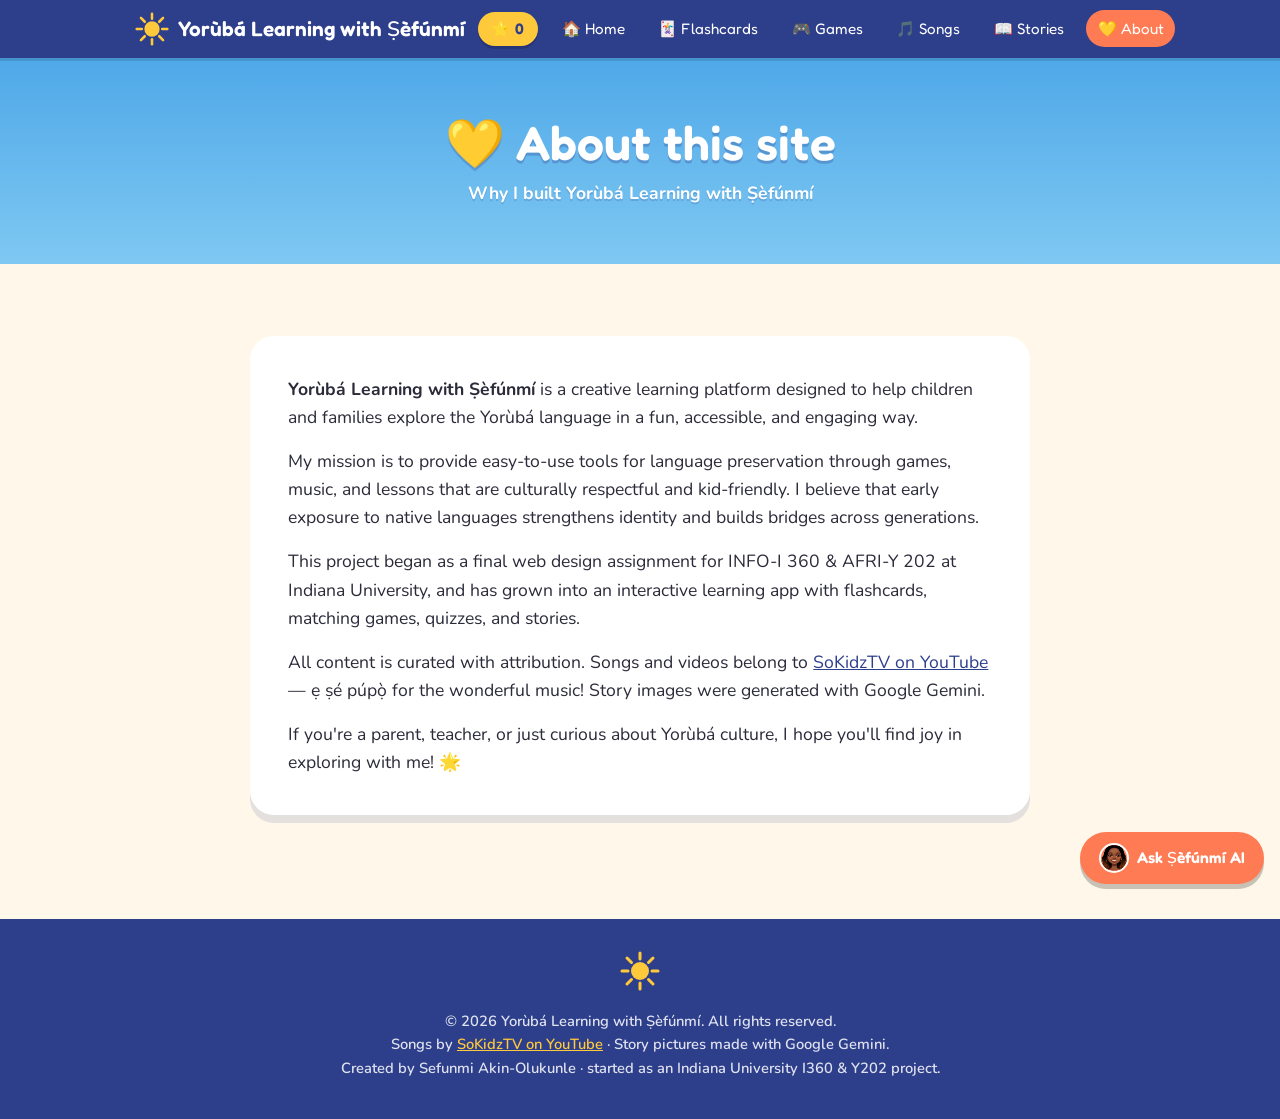
==== about.html @ fe702a05 "upload all html" ====
<!DOCTYPE html>
<html lang="en">
<head>
  <meta charset="UTF-8">
  <meta name="viewport" content="width=device-width, initial-scale=1.0">
  <title>About — Yorùbá Learning with Ṣèfúnmí</title>
  <meta name="description" content="Yorùbá Learning with Ṣèfúnmí — learn Yorùbá through flashcards, games, songs, and stories. Fun for kids and families!">
  <link rel="preconnect" href="https://fonts.googleapis.com">
  <link rel="preconnect" href="https://fonts.gstatic.com" crossorigin>
  <link href="https://fonts.googleapis.com/css2?family=Fredoka:wght@400;500;600&family=Nunito:wght@600;700;800&display=swap" rel="stylesheet">
  <link rel="stylesheet" href="css/styles.css">
</head>
<body>
  <header class="site-header">
    <div class="wrap bar">
      <a class="brand" href="index.html"><svg class="logo-sun" viewBox="0 0 40 40" aria-hidden="true"><circle cx="20" cy="20" r="9" fill="#ffc93c"/><g stroke="#ffc93c" stroke-width="3" stroke-linecap="round"><line x1="20" y1="2" x2="20" y2="8"/><line x1="20" y1="32" x2="20" y2="38"/><line x1="2" y1="20" x2="8" y2="20"/><line x1="32" y1="20" x2="38" y2="20"/><line x1="7" y1="7" x2="11.5" y2="11.5"/><line x1="28.5" y1="28.5" x2="33" y2="33"/><line x1="33" y1="7" x2="28.5" y2="11.5"/><line x1="11.5" y1="28.5" x2="7" y2="33"/></g></svg> Yorùbá Learning with Ṣèfúnmí</a>
      <span class="star-chip" id="star-chip" title="Stars you've earned">⭐ <span id="star-count">0</span></span>
      <button class="nav-toggle" id="nav-toggle" aria-expanded="false" aria-controls="site-nav">Menu</button>
      <nav class="site-nav" id="site-nav" aria-label="Main">
        <ul>
          <li><a href="index.html">🏠 Home</a></li>
          <li><a href="lessons.html">🃏 Flashcards</a></li>
          <li><a href="games.html">🎮 Games</a></li>
          <li><a href="songs.html">🎵 Songs</a></li>
          <li><a href="stories.html">📖 Stories</a></li>
          <li><a href="about.html" aria-current="page">💛 About</a></li>
        </ul>
      </nav>
    </div>
  </header>

  <section class="page-hero">
    <h1>💛 About this site</h1>
    <p>Why I built Yorùbá Learning with Ṣèfúnmí</p>
  </section>

  <section class="section">
    <div class="wrap">
      <div class="about-card anim-bounce">
        <p><strong>Yorùbá Learning with Ṣèfúnmí</strong> is a creative learning platform designed to help children and families explore the Yorùbá language in a fun, accessible, and engaging way.</p>
        <p>My mission is to provide easy-to-use tools for language preservation through games, music, and lessons that are culturally respectful and kid-friendly. I believe that early exposure to native languages strengthens identity and builds bridges across generations.</p>
        <p>This project began as a final web design assignment for INFO-I 360 &amp; AFRI-Y 202 at Indiana University, and has grown into an interactive learning app with flashcards, matching games, quizzes, and stories.</p>
        <p>All content is curated with attribution. Songs and videos belong to <a href="https://www.youtube.com/playlist?list=PLvyWSc3Rf-4h21iMtvp2aFP9dDpeBqy0P" rel="noopener">SoKidzTV on YouTube</a> — ẹ ṣé púpọ̀ for the wonderful music! Story images were generated with Google Gemini.</p>
        <p>If you're a parent, teacher, or just curious about Yorùbá culture, I hope you'll find joy in exploring with me! 🌟</p>
      </div>
    </div>
  </section>


  <footer class="site-footer">
    <svg class="foot-sun" viewBox="0 0 40 40" aria-hidden="true"><circle cx="20" cy="20" r="9" fill="#ffc93c"/><g stroke="#ffc93c" stroke-width="3" stroke-linecap="round"><line x1="20" y1="2" x2="20" y2="8"/><line x1="20" y1="32" x2="20" y2="38"/><line x1="2" y1="20" x2="8" y2="20"/><line x1="32" y1="20" x2="38" y2="20"/><line x1="7" y1="7" x2="11.5" y2="11.5"/><line x1="28.5" y1="28.5" x2="33" y2="33"/><line x1="33" y1="7" x2="28.5" y2="11.5"/><line x1="11.5" y1="28.5" x2="7" y2="33"/></g></svg>
    <p>&copy; 2026 Yorùbá Learning with Ṣèfúnmí. All rights reserved.</p>
    <p>Songs by <a href="https://www.youtube.com/playlist?list=PLvyWSc3Rf-4h21iMtvp2aFP9dDpeBqy0P" rel="noopener">SoKidzTV on YouTube</a> &middot; Story pictures made with Google Gemini.</p>
    <p>Created by Sefunmi Akin-Olukunle &middot; started as an Indiana University I360 &amp; Y202 project.</p>
  </footer>

  <button id="chat-launcher" aria-haspopup="dialog"><img src="images/sefunmi_avatar.PNG" alt=""> Ask Ṣèfúnmí AI</button>
  <div id="chatbot" role="dialog" aria-label="Sefunmi AI chat">
    <header>
      <span>Ṣèfúnmí AI</span>
      <button id="chat-close" aria-label="Close chat">&times;</button>
    </header>
    <div id="chat-body" aria-live="polite"></div>
    <form id="chat-form">
      <input id="chat-input" type="text" placeholder="Ask me anything!" autocomplete="off">
      <button type="submit">Send</button>
    </form>
  </div>

  <canvas id="confetti-canvas"></canvas>
  <script src="js/data.js"></script>
  <script src="js/app.js"></script>
</body>
</html>
---- css/styles.css ----
/* ==========================================================================
   Yorùbá Learning with Ṣèfúnmí — v2
   A bright, animated, kid-first design.
   Display: Fredoka · Body: Nunito
   ========================================================================== */

:root {
  --sky: #7ec8f2;
  --sky-deep: #4fa8e8;
  --sun: #ffc93c;
  --coral: #ff7b54;
  --leaf: #3fae74;
  --grape: #9b6fde;
  --indigo: #2d3e8b;
  /* heritage tie to the portfolio */
  --paper: #fff8ea;
  --ink: #2b2b3a;
  --white: #ffffff;
  --shadow: 0 6px 0 rgba(45, 62, 139, 0.18);

  --font-display: "Fredoka", "Nunito", sans-serif;
  --font-body: "Nunito", system-ui, sans-serif;
  --radius: 24px;
  --maxw: 1080px;
  --pad: clamp(1rem, 4vw, 2.2rem);
}

* {
  box-sizing: border-box;
  margin: 0;
  padding: 0;
}

html {
  scroll-behavior: smooth;
}

body {
  font-family: var(--font-body);
  font-size: clamp(1rem, 0.97rem + 0.2vw, 1.1rem);
  line-height: 1.6;
  color: var(--ink);
  background: var(--paper);
  overflow-x: hidden;
}

img {
  max-width: 100%;
  display: block;
}

a {
  color: var(--indigo);
}

:focus-visible {
  outline: 4px solid var(--sun);
  outline-offset: 3px;
  border-radius: 8px;
}

.wrap {
  max-width: var(--maxw);
  margin: 0 auto;
  padding-inline: var(--pad);
}

h1,
h2,
h3 {
  font-family: var(--font-display);
  font-weight: 600;
  line-height: 1.15;
}

/* ==========================================================================
   Animations
   ========================================================================== */
@keyframes bob {

  0%,
  100% {
    transform: translateY(0);
  }

  50% {
    transform: translateY(-12px);
  }
}

@keyframes bobBig {

  0%,
  100% {
    transform: translateY(0);
  }

  50% {
    transform: translateY(-22px);
  }
}

@keyframes drift {
  from {
    transform: translateX(-12vw);
  }

  to {
    transform: translateX(112vw);
  }
}

@keyframes spinSlow {
  to {
    transform: rotate(360deg);
  }
}

@keyframes wiggle {

  0%,
  100% {
    transform: rotate(-2.5deg);
  }

  50% {
    transform: rotate(2.5deg);
  }
}

@keyframes popIn {
  0% {
    transform: scale(0);
    opacity: 0;
  }

  70% {
    transform: scale(1.12);
  }

  100% {
    transform: scale(1);
    opacity: 1;
  }
}

@keyframes bounceIn {
  0% {
    transform: translateY(30px);
    opacity: 0;
  }

  60% {
    transform: translateY(-8px);
    opacity: 1;
  }

  100% {
    transform: translateY(0);
  }
}

@keyframes rainbowShift {
  0% {
    background-position: 0% 50%;
  }

  100% {
    background-position: 200% 50%;
  }
}

@keyframes starPop {
  0% {
    transform: scale(1);
  }

  40% {
    transform: scale(1.6) rotate(18deg);
  }

  100% {
    transform: scale(1);
  }
}

@keyframes floaty {

  0%,
  100% {
    transform: translateY(0) rotate(0deg);
  }

  50% {
    transform: translateY(-16px) rotate(6deg);
  }
}

@keyframes shake {

  0%,
  100% {
    transform: translateX(0);
  }

  25% {
    transform: translateX(-7px);
  }

  75% {
    transform: translateX(7px);
  }
}

.anim-pop {
  animation: popIn 500ms cubic-bezier(.5, 1.6, .5, 1) both;
}

.anim-bounce {
  animation: bounceIn 650ms cubic-bezier(.4, 1.4, .5, 1) both;
}

.stagger>* {
  animation: bounceIn 650ms cubic-bezier(.4, 1.4, .5, 1) both;
}

.stagger>*:nth-child(1) {
  animation-delay: 60ms;
}

.stagger>*:nth-child(2) {
  animation-delay: 160ms;
}

.stagger>*:nth-child(3) {
  animation-delay: 260ms;
}

.stagger>*:nth-child(4) {
  animation-delay: 360ms;
}

.stagger>*:nth-child(5) {
  animation-delay: 460ms;
}

.shake {
  animation: shake 320ms ease;
}

@media (prefers-reduced-motion: reduce) {

  *,
  *::before,
  *::after {
    animation: none !important;
    transition: none !important;
  }

  html {
    scroll-behavior: auto;
  }
}

/* ==========================================================================
   Header
   ========================================================================== */
.site-header {
  background: var(--indigo);
  position: sticky;
  top: 0;
  z-index: 60;
  box-shadow: 0 3px 0 rgba(0, 0, 0, 0.12);
}

.site-header .bar {
  display: flex;
  align-items: center;
  justify-content: space-between;
  gap: 0.8rem;
  padding-block: 0.65rem;
}

.brand {
  white-space: nowrap;
  font-family: var(--font-display);
  font-weight: 600;
  font-size: clamp(1.05rem, 2.6vw, 1.3rem);
  color: var(--white);
  text-decoration: none;
  display: flex;
  align-items: center;
  gap: 0.55rem;
}

.brand .logo-sun {
  width: 34px;
  height: 34px;
  flex: none;
  animation: spinSlow 24s linear infinite;
}

.star-chip {
  font-family: var(--font-display);
  background: var(--sun);
  color: var(--indigo);
  border-radius: 999px;
  padding: 0.3rem 0.85rem;
  font-size: 0.95rem;
  font-weight: 600;
  display: inline-flex;
  align-items: center;
  gap: 0.3rem;
  box-shadow: 0 3px 0 rgba(0, 0, 0, 0.15);
}

.star-chip.earn {
  animation: starPop 600ms ease;
}

.site-nav ul {
  display: flex;
  gap: clamp(0.15rem, 1.4vw, 0.7rem);
  list-style: none;
}

.site-nav a {
  font-family: var(--font-display);
  color: var(--white);
  text-decoration: none;
  font-size: 0.95rem;
  padding: 0.4rem 0.7rem;
  border-radius: 999px;
  display: inline-block;
  white-space: nowrap;
  transition: background 150ms ease, transform 150ms ease;
}

.site-nav a:hover {
  background: rgba(255, 255, 255, 0.16);
  transform: translateY(-2px) rotate(-1.5deg);
}

.site-nav a[aria-current="page"] {
  background: var(--coral);
}

.nav-toggle {
  display: none;
  background: var(--coral);
  border: none;
  color: var(--white);
  font-family: var(--font-display);
  font-size: 1rem;
  padding: 0.45rem 0.95rem;
  border-radius: 999px;
  cursor: pointer;
  box-shadow: 0 3px 0 rgba(0, 0, 0, 0.18);
}

@media (max-width: 990px) {
  .nav-toggle {
    display: block;
  }

  .site-nav {
    position: absolute;
    top: 100%;
    left: 0;
    right: 0;
    background: var(--indigo);
    display: none;
    padding: 0.5rem var(--pad) 1rem;
    box-shadow: 0 8px 16px rgba(0, 0, 0, 0.18);
  }

  .site-nav.open {
    display: block;
  }

  .site-nav ul {
    flex-direction: column;
  }

  .site-nav a {
    display: block;
  }
}

/* ==========================================================================
   Sky hero
   ========================================================================== */
.hero {
  position: relative;
  background: linear-gradient(180deg, var(--sky-deep) 0%, var(--sky) 55%, #bfe6fb 100%);
  color: var(--white);
  overflow: hidden;
  padding-block: clamp(3.2rem, 9vw, 6rem) clamp(4.5rem, 10vw, 7rem);
  text-align: center;
}

.hero .wrap {
  position: relative;
  z-index: 3;
}

.hero h1 {
  font-size: clamp(2.2rem, 6.5vw, 4.2rem);
  text-shadow: 0 4px 0 rgba(45, 62, 139, 0.28);
}

.hero h1 .bouncy {
  display: inline-block;
  animation: bob 2.6s ease-in-out infinite;
}

.hero h1 .bouncy:nth-child(2n) {
  animation-delay: 0.25s;
}

.hero h1 .bouncy:nth-child(3n) {
  animation-delay: 0.5s;
}

.hero .sub {
  margin: 1rem auto 0;
  max-width: 46ch;
  font-size: clamp(1.05rem, 2.4vw, 1.35rem);
  font-weight: 700;
  color: rgba(255, 255, 255, 0.96);
  text-shadow: 0 2px 0 rgba(45, 62, 139, 0.2);
}

.hero .cta-row {
  margin-top: 2rem;
  display: flex;
  justify-content: center;
  flex-wrap: wrap;
  gap: 1rem;
}

.mascot {
  width: clamp(110px, 18vw, 170px);
  margin: 0 auto 1.2rem;
  border-radius: 50%;
  border: 6px solid var(--white);
  box-shadow: 0 8px 0 rgba(45, 62, 139, 0.25);
  animation: bobBig 3.2s ease-in-out infinite;
}

.sun-el {
  position: absolute;
  top: 34px;
  right: 7%;
  width: clamp(70px, 10vw, 120px);
  z-index: 1;
  animation: spinSlow 30s linear infinite;
}

.cloud {
  position: absolute;
  z-index: 1;
  opacity: 0.9;
  animation: drift linear infinite;
}

.floaties span {
  position: absolute;
  z-index: 2;
  font-size: clamp(1.2rem, 3vw, 2rem);
  animation: floaty 4s ease-in-out infinite;
  user-select: none;
}

.hero .wave {
  position: absolute;
  bottom: -2px;
  left: 0;
  right: 0;
  z-index: 2;
  display: block;
  width: 100%;
}

/* Buttons — chunky, pushable */
.btn {
  font-family: var(--font-display);
  font-weight: 600;
  font-size: 1.1rem;
  display: inline-block;
  text-decoration: none;
  padding: 0.8rem 1.8rem;
  border-radius: 999px;
  border: none;
  cursor: pointer;
  color: var(--white);
  box-shadow: var(--shadow);
  transition: transform 120ms ease, box-shadow 120ms ease;
}

.btn:active {
  transform: translateY(5px);
  box-shadow: 0 1px 0 rgba(45, 62, 139, 0.18);
}

.btn:hover {
  transform: translateY(-2px);
}

.btn:hover:active {
  transform: translateY(5px);
}

.btn-coral {
  background: var(--coral);
}

.btn-leaf {
  background: var(--leaf);
}

.btn-grape {
  background: var(--grape);
}

.btn-indigo {
  background: var(--indigo);
}

.btn-sun {
  background: var(--sun);
  color: var(--indigo);
}

.btn.small {
  font-size: 0.95rem;
  padding: 0.55rem 1.2rem;
}

/* ==========================================================================
   Sections & cards
   ========================================================================== */
.section {
  padding-block: clamp(2.6rem, 7vw, 4.5rem);
}

.section h2 {
  font-size: clamp(1.7rem, 4.5vw, 2.6rem);
  text-align: center;
  color: var(--indigo);
}

.section .section-sub {
  text-align: center;
  max-width: 56ch;
  margin: 0.6rem auto 2rem;
  font-weight: 600;
  color: #56597a;
}

.big-cards {
  display: grid;
  grid-template-columns: repeat(auto-fit, minmax(230px, 1fr));
  gap: 1.4rem;
}

.big-card {
  background: var(--white);
  border-radius: var(--radius);
  padding: 1.7rem 1.4rem 1.6rem;
  text-align: center;
  text-decoration: none;
  color: var(--ink);
  box-shadow: 0 8px 0 rgba(45, 62, 139, 0.12);
  border: 4px solid transparent;
  transition: transform 160ms ease, border-color 160ms ease;
}

.big-card:hover {
  transform: translateY(-6px) rotate(-1deg);
  animation: wiggle 400ms ease;
}

.big-card .emoji {
  font-size: 3rem;
  display: block;
  margin-bottom: 0.6rem;
}

.big-card h3 {
  font-size: 1.4rem;
  margin-bottom: 0.35rem;
}

.big-card p {
  font-size: 0.98rem;
  color: #56597a;
  font-weight: 600;
}

.big-card.c-coral:hover {
  border-color: var(--coral);
}

.big-card.c-leaf:hover {
  border-color: var(--leaf);
}

.big-card.c-grape:hover {
  border-color: var(--grape);
}

.big-card.c-sun:hover {
  border-color: var(--sun);
}

.big-card .yo {
  font-family: var(--font-display);
  font-size: 0.95rem;
  color: var(--coral);
  letter-spacing: 0.03em;
}

/* Page hero (inner pages) */
.page-hero {
  background: linear-gradient(180deg, var(--sky-deep), var(--sky));
  color: var(--white);
  text-align: center;
  padding-block: clamp(2.2rem, 6vw, 3.6rem);
  position: relative;
  overflow: hidden;
}

.page-hero h1 {
  font-size: clamp(1.9rem, 5vw, 3rem);
  text-shadow: 0 3px 0 rgba(45, 62, 139, 0.28);
  position: relative;
  z-index: 2;
}

.page-hero p {
  font-weight: 700;
  margin-top: 0.5rem;
  position: relative;
  z-index: 2;
  text-shadow: 0 2px 0 rgba(45, 62, 139, 0.2);
}

/* ==========================================================================
   Flashcards (lessons)
   ========================================================================== */
.deck-zone {
  max-width: 560px;
  margin: 0 auto;
  text-align: center;
}

.progress-track {
  background: #e8e2cf;
  border-radius: 999px;
  height: 18px;
  overflow: hidden;
  box-shadow: inset 0 2px 4px rgba(0, 0, 0, 0.08);
  margin-bottom: 1.4rem;
}

.progress-fill {
  height: 100%;
  width: 0%;
  background: repeating-linear-gradient(45deg, var(--leaf) 0 14px, #55c98b 14px 28px);
  border-radius: 999px;
  transition: width 400ms cubic-bezier(.5, 1.4, .5, 1);
}

.flashcard {
  perspective: 1200px;
  height: 300px;
  cursor: pointer;
  margin-bottom: 1.3rem;
  -webkit-tap-highlight-color: transparent;
}

.flashcard .inner {
  position: relative;
  width: 100%;
  height: 100%;
  transform-style: preserve-3d;
  transition: transform 550ms cubic-bezier(.4, 1.3, .5, 1);
}

.flashcard.flipped .inner {
  transform: rotateY(180deg);
}

.flashcard .face {
  position: absolute;
  inset: 0;
  backface-visibility: hidden;
  border-radius: var(--radius);
  display: flex;
  flex-direction: column;
  align-items: center;
  justify-content: center;
  gap: 0.5rem;
  padding: 1.4rem;
  box-shadow: 0 10px 0 rgba(45, 62, 139, 0.15);
}

.flashcard .front {
  background: var(--white);
  border: 5px solid var(--sky-deep);
}

.flashcard .back {
  background: var(--indigo);
  color: var(--white);
  transform: rotateY(180deg);
  border: 5px solid var(--sun);
}

.flashcard .word {
  font-family: var(--font-display);
  font-size: clamp(2rem, 7vw, 3rem);
  font-weight: 600;
}

.flashcard .hint {
  font-weight: 700;
  font-size: 0.9rem;
  color: #8a8fae;
}

.flashcard .back .hint {
  color: rgba(255, 255, 255, 0.7);
}

.deck-actions {
  display: flex;
  justify-content: center;
  gap: 0.9rem;
  flex-wrap: wrap;
}

.deck-done {
  padding: 2rem 0;
}

.deck-done .big-emoji {
  font-size: 4rem;
  animation: bobBig 1.6s ease-in-out infinite;
}

/* ==========================================================================
   Games
   ========================================================================== */
.game-tabs {
  display: flex;
  justify-content: center;
  gap: 1rem;
  flex-wrap: wrap;
  margin-bottom: 2rem;
}

.game-zone {
  display: none;
}

.game-zone.active {
  display: block;
}

.scoreboard {
  display: flex;
  justify-content: center;
  gap: 1rem;
  flex-wrap: wrap;
  margin-bottom: 1.4rem;
  font-family: var(--font-display);
}

.score-pill {
  background: var(--white);
  border-radius: 999px;
  padding: 0.45rem 1.1rem;
  font-size: 1rem;
  color: var(--indigo);
  box-shadow: 0 4px 0 rgba(45, 62, 139, 0.12);
}

.memory-grid {
  display: grid;
  grid-template-columns: repeat(4, 1fr);
  gap: 0.8rem;
  max-width: 640px;
  margin: 0 auto;
}

@media (max-width: 560px) {
  .memory-grid {
    grid-template-columns: repeat(4, 1fr);
    gap: 0.5rem;
  }
}

.mem-card {
  aspect-ratio: 3 / 3.4;
  perspective: 900px;
  cursor: pointer;
  border: none;
  background: none;
  padding: 0;
  -webkit-tap-highlight-color: transparent;
}

.mem-card .inner {
  display: block;
  position: relative;
  width: 100%;
  height: 100%;
  transform-style: preserve-3d;
  transition: transform 400ms cubic-bezier(.4, 1.3, .5, 1);
}

.mem-card.flipped .inner,
.mem-card.matched .inner {
  transform: rotateY(180deg);
}

.mem-card .face {
  position: absolute;
  inset: 0;
  backface-visibility: hidden;
  border-radius: 16px;
  display: flex;
  align-items: center;
  justify-content: center;
  font-family: var(--font-display);
  font-weight: 600;
  font-size: clamp(0.8rem, 2.4vw, 1.05rem);
  padding: 0.4rem;
  text-align: center;
  line-height: 1.2;
  box-shadow: 0 5px 0 rgba(45, 62, 139, 0.14);
}

.mem-card .face-down {
  background: linear-gradient(135deg, var(--grape), var(--indigo));
  color: var(--white);
  font-size: 1.6rem;
}

.mem-card .face-up {
  background: var(--white);
  color: var(--indigo);
  transform: rotateY(180deg);
  border: 3px solid var(--sky-deep);
}

.mem-card .face-up.yo-side {
  background: var(--sun);
  border-color: var(--coral);
}

.mem-card.matched .face-up {
  background: var(--leaf);
  color: var(--white);
  border-color: var(--leaf);
  animation: starPop 500ms ease;
}

.mem-card.matched {
  cursor: default;
}

.quiz-box {
  max-width: 620px;
  margin: 0 auto;
  text-align: center;
}

.quiz-word {
  font-family: var(--font-display);
  font-size: clamp(2rem, 6vw, 3rem);
  color: var(--indigo);
  background: var(--white);
  border-radius: var(--radius);
  padding: 1.6rem 1rem;
  box-shadow: 0 8px 0 rgba(45, 62, 139, 0.13);
  margin-bottom: 1.4rem;
}

.quiz-opts {
  display: grid;
  grid-template-columns: 1fr 1fr;
  gap: 0.9rem;
}

@media (max-width: 480px) {
  .quiz-opts {
    grid-template-columns: 1fr;
  }
}

.quiz-opt {
  font-family: var(--font-display);
  font-size: 1.15rem;
  font-weight: 600;
  background: var(--white);
  color: var(--ink);
  border: 4px solid var(--sky-deep);
  border-radius: 18px;
  padding: 0.9rem 0.8rem;
  cursor: pointer;
  box-shadow: 0 5px 0 rgba(45, 62, 139, 0.14);
  transition: transform 130ms ease;
}

.quiz-opt:hover {
  transform: translateY(-3px) rotate(-0.5deg);
}

.quiz-opt.right {
  background: var(--leaf);
  border-color: var(--leaf);
  color: var(--white);
  animation: starPop 500ms ease;
}

.quiz-opt.wrong {
  background: var(--coral);
  border-color: var(--coral);
  color: var(--white);
  animation: shake 320ms ease;
}

.quiz-opt:disabled {
  cursor: default;
}

.win-banner {
  text-align: center;
  padding: 1.6rem 0 0.4rem;
}

.win-banner .big-emoji {
  font-size: 4.2rem;
  display: inline-block;
  animation: bobBig 1.4s ease-in-out infinite;
}

.win-banner h3 {
  font-size: 1.8rem;
  color: var(--indigo);
  margin-top: 0.4rem;
}

.win-banner p {
  font-weight: 700;
  color: #56597a;
}

/* ==========================================================================
   Songs
   ========================================================================== */
.song-grid {
  display: grid;
  grid-template-columns: 1fr 1fr;
  gap: 1.6rem;
}

@media (max-width: 760px) {
  .song-grid {
    grid-template-columns: 1fr;
  }
}

.song-card {
  background: var(--white);
  border-radius: var(--radius);
  overflow: hidden;
  box-shadow: 0 8px 0 rgba(45, 62, 139, 0.13);
  transition: transform 160ms ease;
}

.song-card:hover {
  transform: translateY(-5px) rotate(-0.6deg);
}

.yt-lite {
  position: relative;
  aspect-ratio: 16 / 9;
  cursor: pointer;
  background: #000 center / cover no-repeat;
  border: none;
  width: 100%;
  padding: 0;
}

.yt-lite .play-bubble {
  position: absolute;
  inset: 0;
  margin: auto;
  width: 74px;
  height: 74px;
  border-radius: 50%;
  background: var(--coral);
  color: var(--white);
  display: flex;
  align-items: center;
  justify-content: center;
  font-size: 1.9rem;
  box-shadow: 0 5px 0 rgba(0, 0, 0, 0.28);
  animation: bob 2.2s ease-in-out infinite;
  pointer-events: none;
}

.yt-lite iframe {
  position: absolute;
  inset: 0;
  width: 100%;
  height: 100%;
  border: 0;
}

.song-card .body {
  padding: 1.1rem 1.3rem 1.3rem;
}

.song-card h3 {
  color: var(--indigo);
  font-size: 1.35rem;
}

.song-card .yo-title {
  color: var(--coral);
  font-family: var(--font-display);
  font-size: 1rem;
}

.song-card p {
  font-weight: 600;
  color: #56597a;
  font-size: 0.97rem;
  margin-top: 0.3rem;
}

/* ==========================================================================
   Stories
   ========================================================================== */
.story-card {
  background: var(--white);
  border-radius: var(--radius);
  box-shadow: 0 8px 0 rgba(45, 62, 139, 0.13);
  overflow: hidden;
  margin-bottom: 2rem;
  display: grid;
  grid-template-columns: 300px 1fr;
}

@media (max-width: 760px) {
  .story-card {
    grid-template-columns: 1fr;
  }
}

.story-card .pic {
  background: var(--sky);
  min-height: 220px;
}

.story-card .pic img {
  width: 100%;
  height: 100%;
  object-fit: cover;
}

.story-card .body {
  padding: 1.5rem 1.6rem 1.6rem;
}

.story-card h3 {
  color: var(--indigo);
  font-size: 1.45rem;
  margin-bottom: 0.6rem;
}

.story-card .yo-text {
  font-size: 1.12rem;
  font-weight: 700;
  line-height: 1.75;
}

.story-card .yo-text strong {
  color: var(--coral);
}

.translation {
  margin-top: 1rem;
  background: var(--paper);
  border: 3px dashed var(--sun);
  border-radius: 16px;
  padding: 1rem 1.1rem;
  font-weight: 600;
  display: none;
}

.translation.show {
  display: block;
  animation: bounceIn 450ms ease both;
}

.translation strong {
  color: var(--leaf);
}

.story-card .btn {
  margin-top: 1rem;
}

/* ==========================================================================
   About + misc
   ========================================================================== */
.about-card {
  background: var(--white);
  border-radius: var(--radius);
  box-shadow: 0 8px 0 rgba(45, 62, 139, 0.13);
  padding: clamp(1.4rem, 4vw, 2.4rem);
  max-width: 780px;
  margin: 0 auto;
}

.about-card p+p {
  margin-top: 1rem;
}

.credit-note {
  text-align: center;
  font-size: 0.85rem;
  font-weight: 600;
  color: #8a8fae;
  margin-top: 1.6rem;
}

/* ==========================================================================
   Footer
   ========================================================================== */
.site-footer {
  background: var(--indigo);
  color: rgba(255, 255, 255, 0.85);
  text-align: center;
  padding: 2rem var(--pad) 2.4rem;
  font-weight: 600;
  font-size: 0.92rem;
  margin-top: 2rem;
}

.site-footer .foot-sun {
  width: 40px;
  margin: 0 auto 0.7rem;
  animation: spinSlow 26s linear infinite;
}

.site-footer a {
  color: var(--sun);
}

/* ==========================================================================
   Sefunmi AI chat
   ========================================================================== */
#chat-launcher {
  position: fixed;
  right: 1rem;
  bottom: 1rem;
  z-index: 90;
  background: var(--coral);
  color: var(--white);
  border: none;
  font-family: var(--font-display);
  font-weight: 600;
  font-size: 0.98rem;
  padding: 0.7rem 1.2rem;
  border-radius: 999px;
  cursor: pointer;
  box-shadow: 0 5px 0 rgba(0, 0, 0, 0.22);
  display: flex;
  align-items: center;
  gap: 0.5rem;
  animation: bob 3s ease-in-out infinite;
}

#chat-launcher img {
  width: 30px;
  height: 30px;
  border-radius: 50%;
  border: 2px solid var(--white);
}

#chatbot {
  position: fixed;
  right: 1rem;
  bottom: 4.6rem;
  z-index: 95;
  width: min(330px, calc(100vw - 2rem));
  background: var(--white);
  border-radius: 20px;
  box-shadow: 0 14px 34px rgba(45, 62, 139, 0.35);
  display: none;
  flex-direction: column;
  overflow: hidden;
  border: 4px solid var(--indigo);
}

#chatbot.open {
  display: flex;
  animation: bounceIn 400ms ease both;
}

#chatbot header {
  background: var(--indigo);
  color: var(--white);
  padding: 0.6rem 0.9rem;
  display: flex;
  justify-content: space-between;
  align-items: center;
  font-family: var(--font-display);
  font-weight: 600;
}

#chatbot header button {
  background: none;
  border: none;
  color: var(--white);
  font-size: 1.1rem;
  cursor: pointer;
}

#chat-body {
  height: 250px;
  overflow-y: auto;
  padding: 0.8rem;
  display: flex;
  flex-direction: column;
  gap: 0.5rem;
  background: var(--paper);
}

.chat-msg {
  max-width: 86%;
  padding: 0.5rem 0.75rem;
  border-radius: 14px;
  font-size: 0.92rem;
  font-weight: 600;
  line-height: 1.45;
}

.chat-msg.bot {
  background: var(--white);
  border: 2px solid var(--sky);
  align-self: flex-start;
}

.chat-msg.user {
  background: var(--leaf);
  color: var(--white);
  align-self: flex-end;
}

#chat-form {
  display: flex;
  border-top: 3px solid var(--paper);
}

#chat-input {
  flex: 1;
  border: none;
  padding: 0.7rem 0.9rem;
  font-size: 0.95rem;
  font-family: var(--font-body);
  font-weight: 600;
}

#chat-input:focus {
  outline: none;
}

#chat-form button {
  border: none;
  background: var(--coral);
  color: var(--white);
  font-family: var(--font-display);
  font-weight: 600;
  padding: 0 1.1rem;
  cursor: pointer;
}

/* Confetti canvas */
#confetti-canvas {
  position: fixed;
  inset: 0;
  pointer-events: none;
  z-index: 200;
}
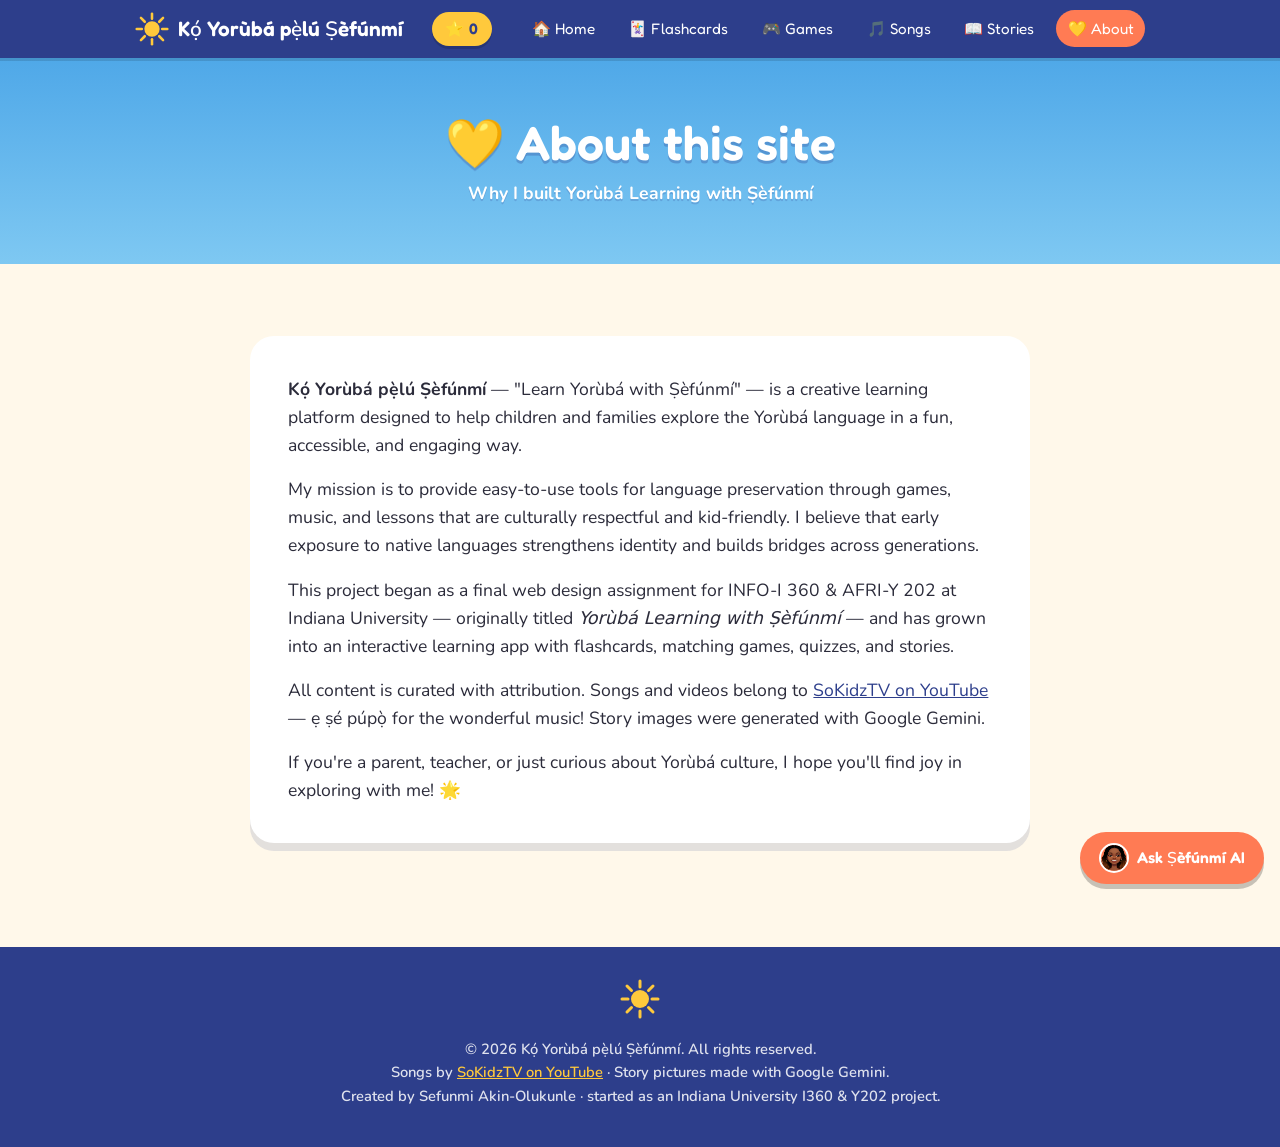
==== commit 575a2962: "update" ====
--- a/about.html
+++ b/about.html
@@ -3,17 +3,23 @@
 <head>
   <meta charset="UTF-8">
   <meta name="viewport" content="width=device-width, initial-scale=1.0">
-  <title>About — Yorùbá Learning with Ṣèfúnmí</title>
-  <meta name="description" content="Yorùbá Learning with Ṣèfúnmí — learn Yorùbá through flashcards, games, songs, and stories. Fun for kids and families!">
+  <title>About — Kọ́ Yorùbá pẹ̀lú Ṣèfúnmí</title>
+  <meta name="description" content="Kọ́ Yorùbá pẹ̀lú Ṣèfúnmí — Learn Yorùbá with Ṣèfúnmí through flashcards, games, songs, and stories. Fun for kids and families!">
   <link rel="preconnect" href="https://fonts.googleapis.com">
   <link rel="preconnect" href="https://fonts.gstatic.com" crossorigin>
   <link href="https://fonts.googleapis.com/css2?family=Fredoka:wght@400;500;600&family=Nunito:wght@600;700;800&display=swap" rel="stylesheet">
+  <link rel="manifest" href="manifest.json">
+  <meta name="theme-color" content="#2d3e8b">
+  <link rel="icon" href="images/icon-192.png" type="image/png">
+  <link rel="apple-touch-icon" href="images/apple-touch-icon.png">
+  <meta name="apple-mobile-web-app-capable" content="yes">
+  <meta name="apple-mobile-web-app-title" content="Kọ́ Yorùbá">
   <link rel="stylesheet" href="css/styles.css">
 </head>
 <body>
   <header class="site-header">
     <div class="wrap bar">
-      <a class="brand" href="index.html"><svg class="logo-sun" viewBox="0 0 40 40" aria-hidden="true"><circle cx="20" cy="20" r="9" fill="#ffc93c"/><g stroke="#ffc93c" stroke-width="3" stroke-linecap="round"><line x1="20" y1="2" x2="20" y2="8"/><line x1="20" y1="32" x2="20" y2="38"/><line x1="2" y1="20" x2="8" y2="20"/><line x1="32" y1="20" x2="38" y2="20"/><line x1="7" y1="7" x2="11.5" y2="11.5"/><line x1="28.5" y1="28.5" x2="33" y2="33"/><line x1="33" y1="7" x2="28.5" y2="11.5"/><line x1="11.5" y1="28.5" x2="7" y2="33"/></g></svg> Yorùbá Learning with Ṣèfúnmí</a>
+      <a class="brand" href="index.html"><svg class="logo-sun" viewBox="0 0 40 40" aria-hidden="true"><circle cx="20" cy="20" r="9" fill="#ffc93c"/><g stroke="#ffc93c" stroke-width="3" stroke-linecap="round"><line x1="20" y1="2" x2="20" y2="8"/><line x1="20" y1="32" x2="20" y2="38"/><line x1="2" y1="20" x2="8" y2="20"/><line x1="32" y1="20" x2="38" y2="20"/><line x1="7" y1="7" x2="11.5" y2="11.5"/><line x1="28.5" y1="28.5" x2="33" y2="33"/><line x1="33" y1="7" x2="28.5" y2="11.5"/><line x1="11.5" y1="28.5" x2="7" y2="33"/></g></svg> Kọ́ Yorùbá pẹ̀lú Ṣèfúnmí</a>
       <span class="star-chip" id="star-chip" title="Stars you've earned">⭐ <span id="star-count">0</span></span>
       <button class="nav-toggle" id="nav-toggle" aria-expanded="false" aria-controls="site-nav">Menu</button>
       <nav class="site-nav" id="site-nav" aria-label="Main">
@@ -37,9 +43,9 @@
   <section class="section">
     <div class="wrap">
       <div class="about-card anim-bounce">
-        <p><strong>Yorùbá Learning with Ṣèfúnmí</strong> is a creative learning platform designed to help children and families explore the Yorùbá language in a fun, accessible, and engaging way.</p>
+        <p><strong>Kọ́ Yorùbá pẹ̀lú Ṣèfúnmí</strong> — "Learn Yorùbá with Ṣèfúnmí" — is a creative learning platform designed to help children and families explore the Yorùbá language in a fun, accessible, and engaging way.</p>
         <p>My mission is to provide easy-to-use tools for language preservation through games, music, and lessons that are culturally respectful and kid-friendly. I believe that early exposure to native languages strengthens identity and builds bridges across generations.</p>
-        <p>This project began as a final web design assignment for INFO-I 360 &amp; AFRI-Y 202 at Indiana University, and has grown into an interactive learning app with flashcards, matching games, quizzes, and stories.</p>
+        <p>This project began as a final web design assignment for INFO-I 360 &amp; AFRI-Y 202 at Indiana University — originally titled <em>Yorùbá Learning with Ṣèfúnmí</em> — and has grown into an interactive learning app with flashcards, matching games, quizzes, and stories.</p>
         <p>All content is curated with attribution. Songs and videos belong to <a href="https://www.youtube.com/playlist?list=PLvyWSc3Rf-4h21iMtvp2aFP9dDpeBqy0P" rel="noopener">SoKidzTV on YouTube</a> — ẹ ṣé púpọ̀ for the wonderful music! Story images were generated with Google Gemini.</p>
         <p>If you're a parent, teacher, or just curious about Yorùbá culture, I hope you'll find joy in exploring with me! 🌟</p>
       </div>
@@ -49,7 +55,7 @@
 
   <footer class="site-footer">
     <svg class="foot-sun" viewBox="0 0 40 40" aria-hidden="true"><circle cx="20" cy="20" r="9" fill="#ffc93c"/><g stroke="#ffc93c" stroke-width="3" stroke-linecap="round"><line x1="20" y1="2" x2="20" y2="8"/><line x1="20" y1="32" x2="20" y2="38"/><line x1="2" y1="20" x2="8" y2="20"/><line x1="32" y1="20" x2="38" y2="20"/><line x1="7" y1="7" x2="11.5" y2="11.5"/><line x1="28.5" y1="28.5" x2="33" y2="33"/><line x1="33" y1="7" x2="28.5" y2="11.5"/><line x1="11.5" y1="28.5" x2="7" y2="33"/></g></svg>
-    <p>&copy; 2026 Yorùbá Learning with Ṣèfúnmí. All rights reserved.</p>
+    <p>&copy; 2026 Kọ́ Yorùbá pẹ̀lú Ṣèfúnmí. All rights reserved.</p>
     <p>Songs by <a href="https://www.youtube.com/playlist?list=PLvyWSc3Rf-4h21iMtvp2aFP9dDpeBqy0P" rel="noopener">SoKidzTV on YouTube</a> &middot; Story pictures made with Google Gemini.</p>
     <p>Created by Sefunmi Akin-Olukunle &middot; started as an Indiana University I360 &amp; Y202 project.</p>
   </footer>
@@ -70,5 +76,8 @@
   <canvas id="confetti-canvas"></canvas>
   <script src="js/data.js"></script>
   <script src="js/app.js"></script>
+  <script>
+    if ("serviceWorker" in navigator) window.addEventListener("load", () => navigator.serviceWorker.register("./sw.js"));
+  </script>
 </body>
 </html>
--- a/css/styles.css
+++ b/css/styles.css
@@ -1299,4 +1299,4 @@
   inset: 0;
   pointer-events: none;
   z-index: 200;
-}+}
